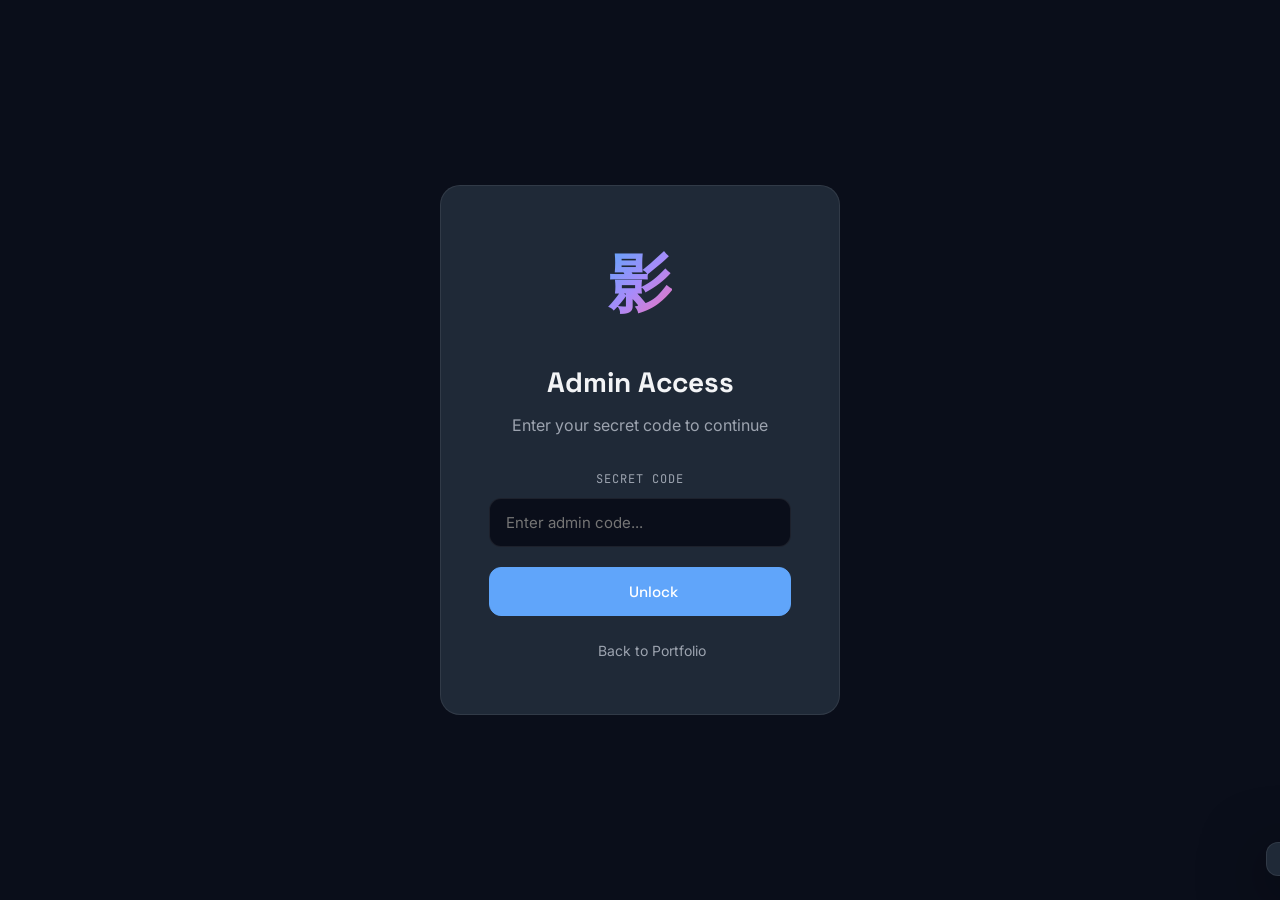
==== admin.html @ 0fdf781c "admin pages" ====
<!DOCTYPE html>
<html lang="id" data-theme="dark">
<head>
  <meta charset="UTF-8" />
  <meta name="viewport" content="width=device-width, initial-scale=1.0" />
  <title>Admin Panel — Shadow Protocol</title>

  <!-- Fonts -->
  <link rel="preconnect" href="https://fonts.googleapis.com" />
  <link rel="preconnect" href="https://fonts.gstatic.com" crossorigin />
  <link href="https://fonts.googleapis.com/css2?family=Space+Grotesk:wght@300;400;500;600;700&family=Inter:wght@300;400;500;600&family=JetBrains+Mono:wght@400;500&display=swap" rel="stylesheet" />

  <!-- Icons -->
  <script src="https://unpkg.com/lucide@latest/dist/umd/lucide.js" defer></script>

  <!-- Quill.js - WYSIWYG Editor -->
  <link href="https://cdn.jsdelivr.net/npm/quill@2.0.2/dist/quill.snow.css" rel="stylesheet" />
  <script src="https://cdn.jsdelivr.net/npm/quill@2.0.2/dist/quill.js"></script>

  <!-- Styles -->
  <link rel="stylesheet" href="css/main.css" />
  <link rel="stylesheet" href="css/admin.css" />
</head>
<body>

  <!-- ========== LOGIN SCREEN ========== -->
  <div id="login-screen" class="login-screen">
    <div class="login-card">
      <div class="login-logo">
        <span class="kanji">影</span>
      </div>
      <h1>Admin Access</h1>
      <p>Enter your secret code to continue</p>
      <div id="login-alert" class="login-alert" style="display:none;"></div>
      <form id="login-form">
        <div class="form-group">
          <label for="admin-code">Secret Code</label>
          <input type="password" id="admin-code" placeholder="Enter admin code..." required />
        </div>
        <button type="submit" class="btn btn-primary btn-block" id="login-btn">
          <i data-lucide="lock" class="lucide icon-sm"></i>
          <span>Unlock</span>
        </button>
      </form>
      <a href="index.html" class="back-link">
        <i data-lucide="arrow-left" class="lucide icon-sm"></i>
        Back to Portfolio
      </a>
    </div>
  </div>

  <!-- ========== ADMIN DASHBOARD ========== -->
  <div id="admin-dashboard" class="admin-dashboard" style="display:none;">
    <!-- Header -->
    <header class="admin-header">
      <div class="admin-header-inner">
        <div class="admin-brand">
          <span class="kanji">影</span>
          <span>Admin Panel</span>
        </div>
        <div class="admin-header-actions">
          <a href="index.html" class="btn btn-outline btn-sm">
            <i data-lucide="home" class="lucide icon-sm"></i>
            View Site
          </a>
          <button id="logout-btn" class="btn btn-outline btn-sm">
            <i data-lucide="log-out" class="lucide icon-sm"></i>
            Logout
          </button>
        </div>
      </div>
    </header>

    <!-- Main Content -->
    <main class="admin-main">
      <!-- Tabs -->
      <div class="admin-tabs">
        <button class="admin-tab active" data-tab="artikel">
          <i data-lucide="file-text" class="lucide icon-sm"></i>
          Artikel
        </button>
        <button class="admin-tab" data-tab="proyek">
          <i data-lucide="briefcase" class="lucide icon-sm"></i>
          Proyek
        </button>
      </div>

      <!-- Toolbar -->
      <div class="admin-toolbar">
        <div class="toolbar-left">
          <h2 id="toolbar-title">Artikel</h2>
          <span class="item-count" id="item-count">0 items</span>
        </div>
        <div class="toolbar-right">
          <select id="sort-select" class="sort-select">
            <option value="date-desc">Newest First</option>
            <option value="date-asc">Oldest First</option>
            <option value="title-asc">Title A-Z</option>
            <option value="title-desc">Title Z-A</option>
            <option value="views-desc">Most Viewed</option>
          </select>
          <button id="add-new-btn" class="btn btn-primary btn-sm">
            <i data-lucide="plus" class="lucide icon-sm"></i>
            Add New
          </button>
        </div>
      </div>

      <!-- Content List -->
      <div id="content-list" class="content-list">
        <div class="loading-state">
          <div class="spinner"></div>
          <p>Loading content...</p>
        </div>
      </div>
    </main>
  </div>

  <!-- ========== EDITOR MODAL ========== -->
  <div id="editor-modal" class="modal">
    <div class="modal-backdrop"></div>
    <div class="modal-dialog modal-dialog-lg">
      <button class="modal-close" id="editor-close">
        <i data-lucide="x" class="lucide"></i>
      </button>
      <h2 id="editor-title">Add New Artikel</h2>
      
      <form id="editor-form">
        <input type="hidden" id="editor-id" value="" />
        
        <div class="form-row">
          <div class="form-group flex-2">
            <label for="editor-judul">Title *</label>
            <input type="text" id="editor-judul" placeholder="Enter title..." required />
          </div>
          <div class="form-group flex-1">
            <label for="editor-kategori">Category *</label>
            <select id="editor-kategori" required>
              <option value="">Select category...</option>
              <option value="Tech">Tech</option>
              <option value="Design">Design</option>
              <option value="Photography">Photography</option>
              <option value="Tutorial">Tutorial</option>
              <option value="Other">Other</option>
            </select>
          </div>
        </div>

        <div class="form-row" id="editor-date-row">
          <div class="form-group flex-1">
            <label for="editor-tanggal">Date *</label>
            <input type="date" id="editor-tanggal" required />
          </div>
          <div class="form-group flex-1">
            <label for="editor-views">Views</label>
            <input type="number" id="editor-views" value="0" min="0" />
          </div>
        </div>

        <div class="form-row" id="editor-tech-row" style="display:none;">
          <div class="form-group flex-2">
            <label for="editor-tech">Tech Stack</label>
            <input type="text" id="editor-tech" placeholder="React, Node.js, MongoDB..." />
          </div>
        </div>

        <div class="form-row" id="editor-links-row" style="display:none;">
          <div class="form-group flex-1">
            <label for="editor-link-live">Live URL</label>
            <input type="url" id="editor-link-live" placeholder="https://example.com" />
          </div>
          <div class="form-group flex-1">
            <label for="editor-link-github">GitHub URL</label>
            <input type="url" id="editor-link-github" placeholder="https://github.com/..." />
          </div>
        </div>

        <div class="form-group">
          <label for="editor-thumbnail">Thumbnail URL</label>
          <input type="url" id="editor-thumbnail" placeholder="https://example.com/image.jpg" />
          <div class="thumbnail-preview" id="thumbnail-preview" style="display:none;">
            <img id="preview-img" src="" alt="Preview" />
          </div>
        </div>

                <div class="form-group">
          <label>Content *</label>
          <div class="editor-mode-toggle">
            <button type="button" id="mode-visual" class="mode-btn active">
              <i data-lucide="pen-tool" class="lucide icon-sm"></i> Visual
            </button>
            <button type="button" id="mode-html" class="mode-btn">
              <i data-lucide="code" class="lucide icon-sm"></i> HTML Source
            </button>
          </div>
          <div id="editor-content" class="quill-editor"></div>
          <textarea id="editor-html-source" class="html-source" style="display:none;"
            placeholder="Paste raw HTML di sini... Contoh:&#10;<h2>Judul Section</h2>&#10;<p>Isi konten...</p>"></textarea>
          <p class="editor-hint">
            <i data-lucide="info" class="lucide icon-sm"></i>
            Gunakan mode <strong>HTML Source</strong> untuk paste kode HTML mentah. Gunakan heading H2/H3 untuk membuat section accordion.
          </p>
        </div>

        <div class="editor-actions">
          <button type="button" class="btn btn-outline" id="editor-cancel">Cancel</button>
          <button type="submit" class="btn btn-primary" id="editor-save">
            <i data-lucide="save" class="lucide icon-sm"></i>
            Save
          </button>
        </div>
      </form>
    </div>
  </div>

  <!-- ========== DELETE CONFIRM MODAL ========== -->
  <div id="delete-modal" class="modal">
    <div class="modal-backdrop"></div>
    <div class="modal-dialog modal-dialog-sm">
      <h2>Delete Item?</h2>
      <p id="delete-message">Are you sure you want to delete this item? This action cannot be undone.</p>
      <div class="editor-actions">
        <button class="btn btn-outline" id="delete-cancel">Cancel</button>
        <button class="btn btn-danger" id="delete-confirm">
          <i data-lucide="trash-2" class="lucide icon-sm"></i>
          Delete
        </button>
      </div>
    </div>
  </div>

  <!-- Toast Notification -->
  <div id="toast" class="toast"></div>

  <!-- Admin Script -->
  <script src="js/admin.js"></script>
</body>
</html>
---- css/main.css ----
/* ============================================================
   SHADOW.PROTOCOL — Main Styles
   Author: Ilyas
   ============================================================ */

/* ---------- VARIABLES ---------- */
:root {
  /* Dark Theme (default) */
  --bg-primary: #0a0e1a;
  --bg-secondary: #111827;
  --bg-tertiary: #1a1f2e;
  --surface: #1f2937;
  --surface-hover: #273142;
  --border: rgba(255, 255, 255, 0.08);
  --border-strong: rgba(255, 255, 255, 0.16);
  
  --text-primary: #f3f4f6;
  --text-secondary: #9ca3af;
  --text-muted: #6b7280;
  
  --accent: #60a5fa;
  --accent-hover: #3b82f6;
  --accent-hot: #f472b6;
  --accent-gradient: linear-gradient(135deg, #60a5fa 0%, #a78bfa 50%, #f472b6 100%);
  
  --success: #10b981;
  --error: #ef4444;
  --warning: #f59e0b;
  
  --radius-sm: 6px;
  --radius: 12px;
  --radius-lg: 20px;
  --radius-xl: 32px;
  
  --shadow-sm: 0 1px 2px rgba(0, 0, 0, 0.3);
  --shadow: 0 4px 24px rgba(0, 0, 0, 0.4);
  --shadow-lg: 0 16px 64px rgba(0, 0, 0, 0.6);
  --shadow-glow: 0 0 40px rgba(96, 165, 250, 0.15);
  
  --transition: 0.3s cubic-bezier(0.4, 0, 0.2, 1);
  --transition-slow: 0.6s cubic-bezier(0.4, 0, 0.2, 1);
  
  --container: 1200px;
  --nav-height: 72px;
  
  --font-display: 'Space Grotesk', system-ui, sans-serif;
  --font-body: 'Inter', system-ui, sans-serif;
  --font-mono: 'JetBrains Mono', monospace;
  --font-kanji: 'Noto Serif JP', serif;
}

[data-theme="light"] {
  --bg-primary: #fafafa;
  --bg-secondary: #f5f5f7;
  --bg-tertiary: #ffffff;
  --surface: #ffffff;
  --surface-hover: #f3f4f6;
  --border: rgba(0, 0, 0, 0.08);
  --border-strong: rgba(0, 0, 0, 0.16);
  
  --text-primary: #0a0e1a;
  --text-secondary: #4b5563;
  --text-muted: #9ca3af;
  
  --accent: #2563eb;
  --accent-hover: #1d4ed8;
  --accent-hot: #db2777;
  
  --shadow: 0 4px 24px rgba(0, 0, 0, 0.08);
  --shadow-lg: 0 16px 64px rgba(0, 0, 0, 0.12);
  --shadow-glow: 0 0 40px rgba(37, 99, 235, 0.1);
}

/* ---------- RESET ---------- */
*, *::before, *::after {
  box-sizing: border-box;
  margin: 0;
  padding: 0;
}

html {
  scroll-behavior: smooth;
  scroll-padding-top: var(--nav-height);
  font-size: 16px;
}

body {
  font-family: var(--font-body);
  background: var(--bg-primary);
  color: var(--text-primary);
  line-height: 1.6;
  overflow-x: hidden;
  transition: background var(--transition), color var(--transition);
  min-height: 100vh;
}

body.loading {
  overflow: hidden;
  height: 100vh;
}

img, svg { display: block; max-width: 100%; height: auto; }
a { color: inherit; text-decoration: none; transition: var(--transition); }
button { font-family: inherit; cursor: pointer; border: none; background: none; color: inherit; }
input, textarea { font-family: inherit; font-size: inherit; }

.kanji {
  font-family: var(--font-kanji);
  font-weight: 700;
}

.accent { color: var(--accent); }
.gradient-text {
  background: var(--accent-gradient);
  -webkit-background-clip: text;
  background-clip: text;
  -webkit-text-fill-color: transparent;
  color: transparent;
}

.lucide {
  width: 20px;
  height: 20px;
  stroke-width: 2;
}
.icon-sm { width: 16px; height: 16px; }
.icon-lg { width: 24px; height: 24px; }

.container {
  max-width: var(--container);
  margin: 0 auto;
  padding: 0 24px;
}

/* ---------- LOADER ---------- */
.loader {
  position: fixed;
  inset: 0;
  background: var(--bg-primary);
  z-index: 9999;
  display: flex;
  align-items: center;
  justify-content: center;
  transition: opacity 0.8s ease, visibility 0.8s ease;
}

.loader.fade-out {
  opacity: 0;
  visibility: hidden;
}

.loader-inner {
  text-align: center;
  max-width: 400px;
  padding: 20px;
}

.loader-kanji {
  font-family: var(--font-kanji);
  font-size: clamp(80px, 15vw, 160px);
  font-weight: 700;
  background: var(--accent-gradient);
  -webkit-background-clip: text;
  background-clip: text;
  -webkit-text-fill-color: transparent;
  line-height: 1;
  margin-bottom: 40px;
  animation: pulse-kanji 2s ease-in-out infinite;
}

.loader-terminal {
  font-family: var(--font-mono);
  font-size: 13px;
  color: var(--text-secondary);
  text-align: left;
  margin-bottom: 30px;
  min-height: 60px;
}

.terminal-line {
  margin-bottom: 6px;
  opacity: 0;
  transition: opacity 0.3s ease;
}

.terminal-line.visible { opacity: 1; }
.terminal-line::before {
  content: '';
  display: inline-block;
  width: 8px;
  height: 8px;
  background: var(--accent);
  border-radius: 50%;
  margin-right: 10px;
  animation: blink 1s ease-in-out infinite;
}

.loader-bar {
  width: 100%;
  height: 2px;
  background: var(--border);
  border-radius: 2px;
  overflow: hidden;
  margin-bottom: 12px;
}

.loader-bar-fill {
  height: 100%;
  background: var(--accent-gradient);
  width: 0%;
  transition: width 0.3s ease;
}

.loader-percent {
  font-family: var(--font-mono);
  font-size: 14px;
  color: var(--text-muted);
}

/* ---------- NAVIGATION ---------- */
.nav {
  position: fixed;
  top: 0; left: 0; right: 0;
  height: var(--nav-height);
  z-index: 100;
  transition: var(--transition);
  background: rgba(10, 14, 26, 0.6);
  backdrop-filter: blur(16px);
  -webkit-backdrop-filter: blur(16px);
  border-bottom: 1px solid transparent;
}

[data-theme="light"] .nav {
  background: rgba(250, 250, 250, 0.7);
}

.nav.scrolled {
  border-bottom-color: var(--border);
  box-shadow: var(--shadow-sm);
}

.nav-inner {
  max-width: var(--container);
  margin: 0 auto;
  padding: 0 24px;
  height: 100%;
  display: flex;
  align-items: center;
  justify-content: space-between;
  gap: 24px;
}

.nav-logo {
  display: flex;
  align-items: center;
  gap: 12px;
  font-weight: 600;
  font-size: 16px;
}

.nav-logo .kanji {
  font-size: 24px;
  background: var(--accent-gradient);
  -webkit-background-clip: text;
  background-clip: text;
  -webkit-text-fill-color: transparent;
}

.nav-links {
  display: flex;
  gap: 8px;
}

.nav-links a {
  padding: 8px 14px;
  font-size: 14px;
  color: var(--text-secondary);
  border-radius: var(--radius-sm);
  font-weight: 500;
  position: relative;
}

.nav-links a:hover {
  color: var(--text-primary);
  background: var(--surface);
}

.nav-links a.active {
  color: var(--accent);
}

.nav-controls {
  display: flex;
  gap: 8px;
}

.icon-btn {
  width: 40px;
  height: 40px;
  border-radius: 50%;
  display: flex;
  align-items: center;
  justify-content: center;
  background: var(--surface);
  border: 1px solid var(--border);
  transition: var(--transition);
  color: var(--text-secondary);
}

.icon-btn:hover {
  background: var(--surface-hover);
  color: var(--text-primary);
  border-color: var(--border-strong);
  transform: translateY(-1px);
}

.icon-btn.active {
  background: var(--accent);
  color: white;
  border-color: var(--accent);
}

/* ---------- CHAPTER MARKER ---------- */
.chapter-marker {
  position: fixed;
  right: 32px;
  top: 50%;
  transform: translateY(-50%);
  z-index: 50;
  display: flex;
  flex-direction: column;
  align-items: center;
  gap: 12px;
  opacity: 0;
  transition: opacity var(--transition-slow);
}

.chapter-marker.visible { opacity: 1; }

.chapter-kanji {
  font-family: var(--font-kanji);
  font-size: 32px;
  font-weight: 700;
  background: var(--accent-gradient);
  -webkit-background-clip: text;
  background-clip: text;
  -webkit-text-fill-color: transparent;
  transition: var(--transition-slow);
}

.chapter-line {
  width: 1px;
  height: 60px;
  background: linear-gradient(180deg, var(--accent) 0%, transparent 100%);
}

.chapter-label {
  font-family: var(--font-mono);
  font-size: 10px;
  letter-spacing: 2px;
  color: var(--text-muted);
  writing-mode: vertical-rl;
  transform: rotate(180deg);
}

/* ---------- HERO ---------- */
.hero {
  min-height: 100vh;
  display: flex;
  flex-direction: column;
  justify-content: center;
  position: relative;
  padding: calc(var(--nav-height) + 40px) 0 40px;
}

.hero-inner {
  position: relative;
  z-index: 2;
}

.hero-badge {
  display: inline-flex;
  align-items: center;
  gap: 8px;
  padding: 8px 16px;
  background: var(--surface);
  border: 1px solid var(--border);
  border-radius: 100px;
  font-family: var(--font-mono);
  font-size: 12px;
  color: var(--accent);
  margin-bottom: 32px;
  animation: fade-up 0.8s ease-out 0.2s both;
}

.hero-title {
  font-family: var(--font-display);
  font-size: clamp(48px, 8vw, 96px);
  font-weight: 700;
  line-height: 1.05;
  letter-spacing: -0.03em;
  margin-bottom: 24px;
}

.hero-line {
  display: block;
  animation: fade-up 0.8s ease-out both;
}

.hero-line:nth-child(1) { animation-delay: 0.3s; }
.hero-line:nth-child(2) { animation-delay: 0.5s; }

.hero-subtitle {
  font-family: var(--font-mono);
  font-size: clamp(18px, 2vw, 24px);
  color: var(--text-secondary);
  margin-bottom: 24px;
  min-height: 1.5em;
  animation: fade-up 0.8s ease-out 0.7s both;
}

.cursor {
  display: inline-block;
  width: 2px;
  background: var(--accent);
  margin-left: 2px;
  animation: cursor-blink 1s step-end infinite;
}

.hero-description {
  font-size: clamp(16px, 1.5vw, 18px);
  color: var(--text-secondary);
  max-width: 600px;
  margin-bottom: 40px;
  line-height: 1.7;
  animation: fade-up 0.8s ease-out 0.9s both;
}

.hero-description strong {
  color: var(--text-primary);
  font-weight: 600;
}

.hero-cta {
  display: flex;
  gap: 16px;
  flex-wrap: wrap;
  margin-bottom: 56px;
  animation: fade-up 0.8s ease-out 1.1s both;
}

.hero-meta {
  display: grid;
  grid-template-columns: repeat(3, auto);
  gap: 48px;
  margin-bottom: 48px;
  padding: 32px 0;
  border-top: 1px solid var(--border);
  border-bottom: 1px solid var(--border);
  max-width: 600px;
  animation: fade-up 0.8s ease-out 1.3s both;
}

.meta-value {
  font-family: var(--font-display);
  font-size: 32px;
  font-weight: 700;
  background: var(--accent-gradient);
  -webkit-background-clip: text;
  background-clip: text;
  -webkit-text-fill-color: transparent;
  line-height: 1;
  margin-bottom: 8px;
}

.meta-label {
  font-size: 12px;
  color: var(--text-muted);
  text-transform: uppercase;
  letter-spacing: 2px;
}

.social-links {
  display: flex;
  gap: 12px;
  animation: fade-up 0.8s ease-out 1.5s both;
}

.social-link {
  width: 44px;
  height: 44px;
  display: flex;
  align-items: center;
  justify-content: center;
  border-radius: 50%;
  background: var(--surface);
  border: 1px solid var(--border);
  color: var(--text-secondary);
  transition: var(--transition);
}

.social-link:hover {
  background: var(--accent);
  color: white;
  border-color: var(--accent);
  transform: translateY(-3px);
  box-shadow: var(--shadow-glow);
}

.scroll-indicator {
  position: absolute;
  bottom: 24px;
  left: 50%;
  transform: translateX(-50%);
  display: flex;
  flex-direction: column;
  align-items: center;
  gap: 8px;
  color: var(--text-muted);
  font-family: var(--font-mono);
  font-size: 11px;
  letter-spacing: 2px;
  animation: fade-up 1s ease-out 2s both;
}

.scroll-indicator .lucide {
  animation: bounce 2s ease-in-out infinite;
}

/* ---------- SECTIONS ---------- */
.section {
  padding: 120px 0;
  position: relative;
}

.section-chapter {
  background: var(--bg-secondary);
  border-top: 1px solid var(--border);
  border-bottom: 1px solid var(--border);
}

.section-header {
  margin-bottom: 64px;
  max-width: 720px;
}

.section-tag {
  display: inline-block;
  font-family: var(--font-mono);
  font-size: 12px;
  color: var(--accent);
  letter-spacing: 3px;
  margin-bottom: 16px;
  padding: 4px 12px;
  border: 1px solid var(--border-strong);
  border-radius: 4px;
  background: var(--surface);
}

.section-title {
  font-family: var(--font-display);
  font-size: clamp(36px, 5vw, 56px);
  font-weight: 700;
  letter-spacing: -0.02em;
  line-height: 1.1;
  margin-bottom: 16px;
}

.section-subtitle {
  font-size: 17px;
  color: var(--text-secondary);
  line-height: 1.6;
}

/* ---------- ABOUT ---------- */
.about-grid {
  display: grid;
  grid-template-columns: repeat(auto-fit, minmax(280px, 1fr));
  gap: 24px;
  margin-bottom: 48px;
}

.about-card {
  padding: 32px;
  background: var(--surface);
  border: 1px solid var(--border);
  border-radius: var(--radius-lg);
  transition: var(--transition);
  position: relative;
  overflow: hidden;
}

.about-card::before {
  content: '';
  position: absolute;
  top: 0; left: 0;
  width: 100%; height: 2px;
  background: var(--accent-gradient);
  transform: scaleX(0);
  transform-origin: left;
  transition: transform var(--transition);
}

.about-card:hover {
  transform: translateY(-4px);
  border-color: var(--border-strong);
  box-shadow: var(--shadow-lg);
}

.about-card:hover::before {
  transform: scaleX(1);
}

.about-card-icon {
  width: 56px;
  height: 56px;
  border-radius: var(--radius);
  background: var(--accent-gradient);
  display: flex;
  align-items: center;
  justify-content: center;
  margin-bottom: 20px;
  color: white;
}

.about-card-icon .lucide { width: 24px; height: 24px; }

.about-card h3 {
  font-family: var(--font-display);
  font-size: 20px;
  margin-bottom: 12px;
}

.about-card p {
  color: var(--text-secondary);
  font-size: 15px;
  line-height: 1.6;
}

.about-quote {
  padding: 32px;
  background: var(--surface);
  border-left: 3px solid var(--accent);
  border-radius: var(--radius);
  display: flex;
  gap: 20px;
  align-items: flex-start;
}

.about-quote .lucide {
  width: 32px; height: 32px;
  color: var(--accent);
  flex-shrink: 0;
}

.about-quote p {
  font-size: 17px;
  line-height: 1.7;
  color: var(--text-primary);
  font-style: italic;
}

/* ---------- SKILLS ---------- */
.skills-grid {
  display: grid;
  grid-template-columns: repeat(auto-fit, minmax(260px, 1fr));
  gap: 20px;
}

.skill-card {
  padding: 28px;
  background: var(--surface);
  border: 1px solid var(--border);
  border-radius: var(--radius-lg);
  transition: var(--transition);
}

.skill-card:hover {
  transform: translateY(-4px);
  border-color: var(--accent);
  box-shadow: var(--shadow);
}

.skill-header {
  display: flex;
  align-items: center;
  gap: 12px;
  margin-bottom: 8px;
}

.skill-header .lucide {
  color: var(--accent);
  width: 22px; height: 22px;
}

.skill-header h3 {
  font-family: var(--font-display);
  font-size: 18px;
}

.skill-desc {
  font-size: 13px;
  color: var(--text-muted);
  margin-bottom: 16px;
}

.skill-tags {
  display: flex;
  flex-wrap: wrap;
  gap: 8px;
}

.skill-tag {
  padding: 6px 12px;
  background: var(--bg-tertiary);
  border: 1px solid var(--border);
  border-radius: 100px;
  font-family: var(--font-mono);
  font-size: 12px;
  color: var(--text-secondary);
  transition: var(--transition);
}

.skill-tag:hover {
  background: var(--accent);
  color: white;
  border-color: var(--accent);
  transform: translateY(-2px);
}

/* ---------- TIMELINE ---------- */
.timeline {
  position: relative;
  padding-left: 32px;
}

.timeline::before {
  content: '';
  position: absolute;
  left: 8px;
  top: 8px;
  bottom: 8px;
  width: 1px;
  background: linear-gradient(180deg, var(--accent), transparent);
}

.timeline-item {
  position: relative;
  padding-bottom: 32px;
}

.timeline-item:last-child { padding-bottom: 0; }

.timeline-marker {
  position: absolute;
  left: -28px;
  top: 8px;
  width: 12px;
  height: 12px;
  border-radius: 50%;
  background: var(--bg-primary);
  border: 2px solid var(--accent);
  box-shadow: 0 0 0 4px var(--bg-primary);
}

.timeline-year {
  font-family: var(--font-mono);
  font-size: 12px;
  color: var(--accent);
  letter-spacing: 1px;
}

.timeline-content h4 {
  font-family: var(--font-display);
  font-size: 18px;
  margin: 4px 0 4px;
}

.timeline-role {
  font-size: 14px;
  color: var(--text-secondary);
  margin-bottom: 8px;
}

.timeline-content p:last-child {
  font-size: 14px;
  color: var(--text-muted);
  line-height: 1.6;
}

/* ---------- CARDS GRID (Projects, Articles, Works) ---------- */
.cards-grid {
  display: grid;
  grid-template-columns: repeat(auto-fill, minmax(320px, 1fr));
  gap: 24px;
}

.card {
  background: var(--surface);
  border: 1px solid var(--border);
  border-radius: var(--radius-lg);
  overflow: hidden;
  cursor: pointer;
  transition: var(--transition);
  display: flex;
  flex-direction: column;
}

.card:hover {
  transform: translateY(-6px);
  border-color: var(--accent);
  box-shadow: var(--shadow-lg);
}

.card-image {
  aspect-ratio: 16 / 10;
  background: var(--bg-tertiary);
  overflow: hidden;
  position: relative;
}

.card-image img {
  width: 100%;
  height: 100%;
  object-fit: cover;
  transition: transform var(--transition-slow);
}

.card:hover .card-image img {
  transform: scale(1.05);
}

.card-body {
  padding: 24px;
  flex: 1;
  display: flex;
  flex-direction: column;
}

.card-category {
  display: inline-block;
  font-family: var(--font-mono);
  font-size: 11px;
  color: var(--accent);
  letter-spacing: 1.5px;
  margin-bottom: 8px;
  text-transform: uppercase;
}

.card-title {
  font-family: var(--font-display);
  font-size: 18px;
  font-weight: 600;
  margin-bottom: 8px;
  line-height: 1.3;
}

.card-desc {
  font-size: 14px;
  color: var(--text-secondary);
  line-height: 1.6;
  margin-bottom: 16px;
  flex: 1;
}

.card-meta {
  display: flex;
  align-items: center;
  justify-content: space-between;
  padding-top: 16px;
  border-top: 1px solid var(--border);
  font-family: var(--font-mono);
  font-size: 12px;
  color: var(--text-muted);
}

.card-arrow {
  width: 24px; height: 24px;
  display: flex;
  align-items: center;
  justify-content: center;
  background: var(--bg-tertiary);
  border-radius: 50%;
  transition: var(--transition);
}

.card:hover .card-arrow {
  background: var(--accent);
  color: white;
  transform: translateX(4px);
}

/* ---------- KARYA TABS ---------- */
.karya-tabs {
  display: flex;
  gap: 8px;
  margin-bottom: 32px;
  flex-wrap: wrap;
}

.karya-tab {
  padding: 10px 20px;
  background: var(--surface);
  border: 1px solid var(--border);
  border-radius: 100px;
  font-size: 14px;
  font-weight: 500;
  color: var(--text-secondary);
  transition: var(--transition);
  display: inline-flex;
  align-items: center;
  gap: 8px;
}

.karya-tab:hover {
  color: var(--text-primary);
  border-color: var(--border-strong);
}

.karya-tab.active {
  background: var(--accent);
  color: white;
  border-color: var(--accent);
}

/* ---------- CONTACT ---------- */
.contact-wrapper {
  display: grid;
  grid-template-columns: 1fr 1.5fr;
  gap: 48px;
  align-items: start;
}

.contact-info {
  display: flex;
  flex-direction: column;
  gap: 24px;
}

.contact-item {
  display: flex;
  gap: 16px;
  align-items: flex-start;
}

.contact-icon {
  width: 48px;
  height: 48px;
  border-radius: var(--radius);
  background: var(--surface);
  border: 1px solid var(--border);
  display: flex;
  align-items: center;
  justify-content: center;
  color: var(--accent);
  flex-shrink: 0;
}

.contact-item h4 {
  font-family: var(--font-display);
  font-size: 15px;
  margin-bottom: 4px;
}

.contact-item p, .contact-item a {
  font-size: 14px;
  color: var(--text-secondary);
}

.contact-item a:hover { color: var(--accent); }

.status-dot {
  display: inline-block;
  width: 8px;
  height: 8px;
  border-radius: 50%;
  background: var(--success);
  margin-right: 8px;
  animation: pulse 2s ease-in-out infinite;
  vertical-align: middle;
}

.contact-form {
  padding: 32px;
  background: var(--surface);
  border: 1px solid var(--border);
  border-radius: var(--radius-lg);
}

.form-group {
  margin-bottom: 20px;
}

.form-group label {
  display: block;
  font-family: var(--font-mono);
  font-size: 12px;
  letter-spacing: 1px;
  color: var(--text-secondary);
  margin-bottom: 8px;
  text-transform: uppercase;
}

.form-group input,
.form-group textarea {
  width: 100%;
  padding: 14px 16px;
  background: var(--bg-primary);
  border: 1px solid var(--border);
  border-radius: var(--radius);
  color: var(--text-primary);
  font-size: 15px;
  transition: var(--transition);
  font-family: var(--font-body);
}

.form-group input:focus,
.form-group textarea:focus {
  outline: none;
  border-color: var(--accent);
  box-shadow: 0 0 0 3px rgba(96, 165, 250, 0.15);
}

.form-group textarea {
  resize: vertical;
  min-height: 120px;
}

.form-alert {
  padding: 12px 16px;
  border-radius: var(--radius);
  font-size: 14px;
  margin-bottom: 20px;
}

.form-alert.success {
  background: rgba(16, 185, 129, 0.1);
  color: var(--success);
  border: 1px solid rgba(16, 185, 129, 0.3);
}

.form-alert.error {
  background: rgba(239, 68, 68, 0.1);
  color: var(--error);
  border: 1px solid rgba(239, 68, 68, 0.3);
}

/* ---------- BUTTONS ---------- */
.btn {
  display: inline-flex;
  align-items: center;
  justify-content: center;
  gap: 10px;
  padding: 14px 28px;
  font-family: var(--font-display);
  font-weight: 500;
  font-size: 15px;
  border-radius: var(--radius);
  transition: var(--transition);
  cursor: pointer;
  border: 1px solid transparent;
  text-decoration: none;
  white-space: nowrap;
}

.btn-primary {
  background: var(--accent);
  color: white;
  border-color: var(--accent);
}

.btn-primary:hover {
  background: var(--accent-hover);
  transform: translateY(-2px);
  box-shadow: var(--shadow-glow);
}

.btn-outline {
  background: transparent;
  color: var(--text-primary);
  border-color: var(--border-strong);
}

.btn-outline:hover {
  background: var(--surface);
  border-color: var(--accent);
  color: var(--accent);
  transform: translateY(-2px);
}

.btn-block { width: 100%; }

.btn:disabled {
  opacity: 0.6;
  cursor: not-allowed;
  transform: none !important;
}

/* ---------- LOADING STATE ---------- */
.loading-state {
  grid-column: 1 / -1;
  display: flex;
  flex-direction: column;
  align-items: center;
  justify-content: center;
  padding: 60px;
  gap: 16px;
  color: var(--text-muted);
}

.spinner {
  width: 32px;
  height: 32px;
  border: 2px solid var(--border);
  border-top-color: var(--accent);
  border-radius: 50%;
  animation: spin 0.8s linear infinite;
}

/* ---------- MODAL ---------- */
.modal {
  position: fixed;
  inset: 0;
  z-index: 1000;
  display: flex;
  align-items: center;
  justify-content: center;
  padding: 20px;
  opacity: 0;
  visibility: hidden;
  transition: opacity var(--transition), visibility var(--transition);
}

.modal.active {
  opacity: 1;
  visibility: visible;
}

.modal-backdrop {
  position: absolute;
  inset: 0;
  background: rgba(0, 0, 0, 0.8);
  backdrop-filter: blur(8px);
  -webkit-backdrop-filter: blur(8px);
}

.modal-dialog {
  position: relative;
  max-width: 720px;
  width: 100%;
  max-height: 90vh;
  overflow-y: auto;
  background: var(--bg-secondary);
  border: 1px solid var(--border);
  border-radius: var(--radius-lg);
  padding: 40px;
  transform: scale(0.95);
  transition: transform var(--transition);
}

.modal.active .modal-dialog {
  transform: scale(1);
}

.modal-close {
  position: absolute;
  top: 16px;
  right: 16px;
  width: 40px;
  height: 40px;
  border-radius: 50%;
  background: var(--surface);
  border: 1px solid var(--border);
  display: flex;
  align-items: center;
  justify-content: center;
  z-index: 2;
  transition: var(--transition);
}

.modal-close:hover {
  background: var(--error);
  color: white;
  border-color: var(--error);
}

.modal-body h2 {
  font-family: var(--font-display);
  font-size: 28px;
  margin-bottom: 16px;
  padding-right: 40px;
}

.modal-body .badge {
  display: inline-block;
  font-family: var(--font-mono);
  font-size: 11px;
  padding: 4px 10px;
  background: var(--accent);
  color: white;
  border-radius: 100px;
  margin-bottom: 12px;
  letter-spacing: 1px;
  text-transform: uppercase;
}

.modal-image {
  aspect-ratio: 16 / 10;
  background: var(--bg-tertiary);
  border-radius: var(--radius);
  overflow: hidden;
  margin: 20px 0;
}

.modal-image img {
  width: 100%; height: 100%;
  object-fit: cover;
}

.modal-content {
  font-size: 15px;
  line-height: 1.7;
  color: var(--text-secondary);
}

.modal-content p { margin-bottom: 12px; }
.modal-content strong { color: var(--text-primary); }

.modal-content h3 {
  font-family: var(--font-display);
  font-size: 20px;
  margin: 20px 0 10px;
  color: var(--text-primary);
}

.modal-tags {
  display: flex;
  flex-wrap: wrap;
  gap: 8px;
  margin: 20px 0;
}

.modal-meta {
  display: flex;
  gap: 20px;
  font-family: var(--font-mono);
  font-size: 12px;
  color: var(--text-muted);
  padding: 16px 0;
  border-top: 1px solid var(--border);
  border-bottom: 1px solid var(--border);
  margin: 20px 0;
}

.modal-meta span {
  display: inline-flex;
  align-items: center;
  gap: 6px;
}

.modal-actions {
  display: flex;
  gap: 12px;
  margin-top: 24px;
}

/* ---------- FOOTER ---------- */
.footer {
  padding: 48px 0;
  border-top: 1px solid var(--border);
  background: var(--bg-secondary);
}

.footer-grid {
  display: flex;
  justify-content: space-between;
  align-items: center;
  gap: 24px;
  flex-wrap: wrap;
}

.footer-brand {
  display: flex;
  align-items: center;
  gap: 12px;
  font-weight: 600;
}

.footer-brand .kanji {
  font-size: 24px;
  background: var(--accent-gradient);
  -webkit-background-clip: text;
  background-clip: text;
  -webkit-text-fill-color: transparent;
}

.footer-tech {
  display: flex;
  gap: 12px;
  font-family: var(--font-mono);
  font-size: 12px;
  color: var(--text-muted);
  flex-wrap: wrap;
  align-items: center;
}

.footer-tech .tech {
  color: var(--accent);
}

.footer-copy {
  font-family: var(--font-mono);
  font-size: 12px;
  color: var(--text-muted);
}

.footer-copy code {
  color: var(--accent);
  background: var(--surface);
  padding: 2px 8px;
  border-radius: 4px;
}

/* ---------- THREE.JS BG ---------- */
.three-bg {
  position: fixed;
  inset: 0;
  z-index: -1;
  opacity: 0.5;
  pointer-events: none;
}

[data-theme="light"] .three-bg {
  opacity: 0.3;
}

/* ---------- RESPONSIVE ---------- */
/* ============================================================
   PAGINATION DOTS
   ============================================================ */

   .pagination-dots {
  display: flex;
  align-items: center;
  justify-content: center;
  gap: 16px;
  margin-top: 32px;
  min-height: 36px;
}

.pagination-dot {
  width: 8px;
  height: 8px;
  padding: 0;
  border-radius: 50%;
  background: var(--border-strong);
  transition: var(--transition);
}

.pagination-dot:hover { background: var(--accent); }

.pagination-dot.active {
  background: var(--accent);
  width: 24px;
  border-radius: 100px;
}
/* ---------- HAMBURGER + SIDE MENU ---------- */
.menu-toggle { display: none; }

.side-menu {
  position: fixed;
  inset: 0;
  z-index: 300;
  visibility: hidden;
  pointer-events: none;
}

.side-menu.active {
  visibility: visible;
  pointer-events: auto;
}

.side-menu-backdrop {
  position: absolute;
  inset: 0;
  background: rgba(0, 0, 0, 0.6);
  backdrop-filter: blur(4px);
  opacity: 0;
  transition: opacity var(--transition);
}

.side-menu.active .side-menu-backdrop { opacity: 1; }

.side-menu-panel {
  position: absolute;
  top: 0; right: 0; bottom: 0;
  width: min(300px, 85vw);
  background: var(--bg-secondary);
  border-left: 1px solid var(--border);
  transform: translateX(100%);
  transition: transform var(--transition-slow);
  display: flex;
  flex-direction: column;
  padding: 20px;
  box-shadow: var(--shadow-lg);
}

.side-menu.active .side-menu-panel { transform: translateX(0); }

.side-menu-header {
  display: flex;
  justify-content: space-between;
  align-items: center;
  margin-bottom: 24px;
}

.side-menu-header .kanji {
  font-size: 28px;
  background: var(--accent-gradient);
  -webkit-background-clip: text;
  background-clip: text;
  -webkit-text-fill-color: transparent;
}

.side-menu-links {
  display: flex;
  flex-direction: column;
  gap: 4px;
}

.side-menu-links a {
  padding: 14px 16px;
  border-radius: var(--radius);
  font-family: var(--font-display);
  font-size: 16px;
  color: var(--text-secondary);
}

.side-menu-links a:hover {
  background: var(--surface);
  color: var(--accent);
  transform: translateX(4px);
}

@media (max-width: 900px) {
  .nav-links { display: none !important; }
  .menu-toggle { display: flex; }
}

@media (max-width: 480px) {
  .nav-logo .brand { display: none; }
}

/* ---------- FIX KONTAK RESPONSIVE ---------- */
.contact-wrapper > * { min-width: 0; }

@media (max-width: 900px) {
  .contact-wrapper {
    grid-template-columns: 1fr;
    gap: 32px;
  }
  .contact-form { padding: 24px; }
  .contact-form input,
  .contact-form textarea { font-size: 16px; } /* cegah zoom iOS */
}

/* ---------- DESKTOP: 5 CARD + PANAH PAGINATION ---------- */
@media (min-width: 901px) {
  .cards-grid {
    grid-template-columns: repeat(auto-fill, minmax(200px, 1fr));
    gap: 16px;
  }
  .card-body { padding: 16px; }
  .card-title { font-size: 15px; }
  .card-desc {
    font-size: 12.5px;
    display: -webkit-box;
    line-clamp: 3;
    -webkit-line-clamp: 3;
    -webkit-box-orient: vertical;
    overflow: hidden;
  }
  .card-meta { font-size: 11px; }
  .card-meta-text {
    max-width: 65%;
    overflow: hidden;
    text-overflow: ellipsis;
    white-space: nowrap;
  }
  .card-image { aspect-ratio: 4 / 3; }
}

/* Panah pagination */
.pagination-arrow {
  width: 36px;
  height: 36px;
  border-radius: 50%;
  background: var(--surface);
  border: 1px solid var(--border);
  display: flex;
  align-items: center;
  justify-content: center;
  color: var(--text-secondary);
  transition: var(--transition);
  flex-shrink: 0;
}

.pagination-arrow:hover:not(:disabled) {
  background: var(--accent);
  color: #fff;
  border-color: var(--accent);
}

.pagination-arrow:disabled {
  opacity: 0.35;
  cursor: not-allowed;
}

.dots-wrap {
  display: flex;
  align-items: center;
  gap: 10px;
}

/* ---------- MUSIC PROMPT ---------- */
.music-prompt {
  position: fixed;
  bottom: 24px;
  right: 24px;
  z-index: 500;
  animation: slide-in-up 0.6s cubic-bezier(0.34, 1.56, 0.64, 1) both;
}

.music-prompt-card {
  padding: 24px;
  background: var(--surface);
  border: 1px solid var(--border);
  border-radius: var(--radius-lg);
  box-shadow: var(--shadow-lg);
  max-width: 280px;
  text-align: center;
}

.music-icon {
  width: 56px;
  height: 56px;
  margin: 0 auto 16px;
  background: var(--accent-gradient);
  border-radius: 50%;
  display: flex;
  align-items: center;
  justify-content: center;
  color: white;
  animation: pulse 2s ease-in-out infinite;
}

.music-icon .lucide {
  width: 24px;
  height: 24px;
}

.music-prompt-card h3 {
  font-family: var(--font-display);
  font-size: 18px;
  margin-bottom: 8px;
}

.music-prompt-card p {
  font-size: 13px;
  color: var(--text-secondary);
  margin-bottom: 20px;
  line-height: 1.5;
}

.music-prompt-actions {
  display: flex;
  gap: 10px;
  justify-content: center;
}

.btn-sm {
  padding: 10px 18px;
  font-size: 13px;
}

/* ---------- ACCORDION ---------- */
.accordion-content {
  line-height: 1.7;
}

.accordion-content h2,
.accordion-content h3,
.accordion-content h4 {
  font-family: var(--font-display);
  margin: 24px 0 12px;
  color: var(--text-primary);
}

.accordion-content h2 { font-size: 24px; }
.accordion-content h3 { font-size: 20px; }
.accordion-content h4 { font-size: 18px; }

.accordion-content p {
  margin-bottom: 16px;
  color: var(--text-secondary);
}

.accordion-content ul,
.accordion-content ol {
  margin: 16px 0;
  padding-left: 24px;
  color: var(--text-secondary);
}

.accordion-content li {
  margin-bottom: 8px;
}

.accordion-content pre {
  background: var(--bg-secondary);
  border: 1px solid var(--border);
  border-radius: var(--radius);
  padding: 16px;
  overflow-x: auto;
  margin: 16px 0;
  font-family: var(--font-mono);
  font-size: 13px;
  line-height: 1.5;
}

.accordion-content code {
  font-family: var(--font-mono);
  background: var(--surface);
  padding: 2px 6px;
  border-radius: 4px;
  font-size: 13px;
  color: var(--accent);
}

.accordion-content img {
  max-width: 100%;
  border-radius: var(--radius);
  margin: 16px 0;
}

.accordion-content a {
  color: var(--accent);
  text-decoration: underline;
}

.accordion-content a:hover {
  color: var(--accent-hover);
}

.accordion-content blockquote {
  border-left: 3px solid var(--accent);
  padding-left: 16px;
  margin: 16px 0;
  color: var(--text-secondary);
  font-style: italic;
}

/* Smooth transition untuk accordion */
.accordion-body {
  transition: max-height 0.4s cubic-bezier(0.4, 0, 0.2, 1);
  overflow: hidden;
}

.accordion-item.open .accordion-body {
  overflow: visible;
}

/* Mobile optimization */
@media (max-width: 600px) {
  .accordion-header {
    padding: 14px 16px;
  }
  
  .accordion-title {
    font-size: 14px;
  }
  
  .accordion-content-inner {
    padding: 16px;
  }
}

@keyframes slide-in-up {
  from {
    opacity: 0;
    transform: translateY(20px);
  }
  to {
    opacity: 1;
    transform: translateY(0);
  }
}

/* Auto-hide jika sudah di-enable sebelumnya */
.music-prompt.hidden {
  display: none !important;
}

/* ---------- ACCORDION ---------- */
.accordion-intro {
  margin-bottom: 24px;
  padding-bottom: 20px;
  border-bottom: 1px solid var(--border);
}

.accordion-item {
  border: 1px solid var(--border);
  border-radius: var(--radius);
  margin-bottom: 12px;
  overflow: hidden;
  transition: var(--transition);
}

.accordion-item:hover {
  border-color: var(--border-strong);
}

.accordion-item.open {
  border-color: var(--accent);
  box-shadow: 0 0 0 1px var(--accent);
}

.accordion-header {
  width: 100%;
  padding: 16px 20px;
  background: var(--surface);
  display: flex;
  align-items: center;
  justify-content: space-between;
  gap: 12px;
  cursor: pointer;
  transition: var(--transition);
  border: none;
  text-align: left;
}

.accordion-header:hover {
  background: var(--surface-hover);
}

.accordion-title {
  font-family: var(--font-display);
  font-weight: 600;
  font-size: 16px;
  color: var(--text-primary);
}

.accordion-icon {
  width: 20px;
  height: 20px;
  transition: transform var(--transition);
  flex-shrink: 0;
  color: var(--text-muted);
}

.accordion-item.open .accordion-icon {
  transform: rotate(180deg);
  color: var(--accent);
}

.accordion-body {
  max-height: 0;
  overflow: hidden;
  transition: max-height 0.4s cubic-bezier(0.4, 0, 0.2, 1);
}

.accordion-content-inner {
  padding: 20px;
  background: var(--bg-primary);
  border-top: 1px solid var(--border);
}

.accordion-content-inner p {
  margin-bottom: 12px;
  line-height: 1.7;
}

.accordion-content-inner p:last-child {
  margin-bottom: 0;
}

.accordion-content-inner ul,
.accordion-content-inner ol {
  margin: 12px 0;
  padding-left: 24px;
}

.accordion-content-inner li {
  margin-bottom: 8px;
  line-height: 1.6;
}

.accordion-content-inner pre {
  background: var(--bg-secondary);
  border: 1px solid var(--border);
  border-radius: var(--radius-sm);
  padding: 16px;
  overflow-x: auto;
  margin: 16px 0;
  font-family: var(--font-mono);
  font-size: 13px;
}

.accordion-content-inner code {
  font-family: var(--font-mono);
  background: var(--surface);
  padding: 2px 6px;
  border-radius: 4px;
  font-size: 13px;
}

/* Mobile optimization */
@media (max-width: 600px) {
  .accordion-header {
    padding: 14px 16px;
  }
  
  .accordion-title {
    font-size: 14px;
  }
  
  .accordion-content-inner {
    padding: 16px;
  }
}

@media (max-width: 600px) {
  .music-prompt {
    left: 16px;
    right: 16px;
    bottom: 16px;
  }
  .music-prompt-card {
    max-width: none;
  }
}

/* ---------- MOBILE: KARYA = JUDUL + KATEGORI ---------- */
@media (max-width: 600px) {
  .card-category {
    display: inline-block;
    font-size: 9px;
    letter-spacing: 1px;
    margin-bottom: 0;
  }
}

/* ---------- MOBILE: ACCORDION (About / Skills / Education) ---------- */
@media (max-width: 600px) {
  .about-card,
  .skill-card,
  .timeline-item {
    cursor: pointer;
  }

  .about-card,
  .skill-card,
  .timeline-content {
    position: relative;
  }

  /* Indikator chevron */
  .about-card::after,
  .skill-card::after,
  .timeline-content::after {
    content: '';
    position: absolute;
    top: 26px;
    right: 22px;
    width: 8px;
    height: 8px;
    border-right: 2px solid var(--accent);
    border-bottom: 2px solid var(--accent);
    transform: rotate(45deg);
    transition: transform var(--transition);
  }

  .about-card.expanded::after,
  .skill-card.expanded::after,
  .timeline-item.expanded .timeline-content::after {
    transform: rotate(-135deg);
    top: 30px;
  }

  /* Sembunyikan isi saat collapse */
  .about-card p,
  .skill-card .skill-desc,
  .skill-card .skill-tags,
  .timeline-item .timeline-role,
  .timeline-item .timeline-content > p:last-child {
    display: none;
  }

  /* Tampilkan isi saat expand */
  .about-card.expanded p,
  .skill-card.expanded .skill-desc,
  .skill-card.expanded .skill-tags,
  .timeline-item.expanded .timeline-role,
  .timeline-item.expanded .timeline-content > p:last-child {
    display: block;
    animation: fade-in 0.3s ease;
  }

  .skill-card.expanded .skill-tags {
    display: flex;
  }

  .about-card h3,
  .skill-card h3 {
    padding-right: 30px;
  }
 /* Grid jadi 1 kolom = list vertikal */
  .cards-grid {
    grid-template-columns: 1fr;
    gap: 12px;
  }

  /* Card jadi baris horizontal: [thumbnail] [konten] */
  .card {
    flex-direction: row;
    align-items: stretch;
    border-radius: var(--radius);
  }

  .card:hover { transform: translateY(-2px); }

  /* Thumbnail kiri (tinggi penuh) */
  .card-image {
    width: 108px;
    min-width: 108px;
    aspect-ratio: auto;
    align-self: stretch;
  }

  .card-image img {
    height: 100%;
    object-fit: cover;
  }

  /* Konten kanan */
  .card-body {
    padding: 12px 14px;
    min-width: 0;
  }

  .card-category {
    display: inline-block;
    font-size: 9px;
    letter-spacing: 1px;
    margin-bottom: 2px;
  }

  .card-title {
    font-size: 14px;
    display: -webkit-box;
    -webkit-line-clamp: 2;
    line-clamp: 2;
    -webkit-box-orient: vertical;
    overflow: hidden;
    margin-bottom: 4px;
  }

  /* Deskripsi disembunyikan biar ringkas */
  .card-desc { display: none; }

  /* Meta: sembunyikan teks, sisakan tombol panah */
  .card-meta {
    padding-top: 0;
    border-top: none;
    margin-top: auto;
    justify-content: flex-end;
  }

  .card-meta > span:first-child { display: none; }

  .card-arrow {
    width: 28px;
    height: 28px;
  }
}

/* Layar sangat kecil (≤380px): thumbnail lebih ramping */
@media (max-width: 380px) {
  .card-image {
    width: 88px;
    min-width: 88px;
  }
  .card-title { font-size: 13px; }
}
---- css/admin.css ----
/* ============================================================
   SHADOW.PROTOCOL — Admin Panel Styles
   ============================================================ */

/* ---------- LOGIN SCREEN ---------- */
.login-screen {
  min-height: 100vh;
  display: flex;
  align-items: center;
  justify-content: center;
  padding: 20px;
  background: var(--bg-primary);
}

.login-card {
  width: 100%;
  max-width: 400px;
  padding: 48px;
  background: var(--surface);
  border: 1px solid var(--border);
  border-radius: var(--radius-lg);
  text-align: center;
}

.login-logo {
  margin-bottom: 24px;
}

.login-logo .kanji {
  font-size: 64px;
  background: var(--accent-gradient);
  -webkit-background-clip: text;
  background-clip: text;
  -webkit-text-fill-color: transparent;
}

.login-card h1 {
  font-family: var(--font-display);
  font-size: 28px;
  margin-bottom: 8px;
}

.login-card > p {
  color: var(--text-secondary);
  margin-bottom: 32px;
}

.login-alert {
  padding: 12px 16px;
  border-radius: var(--radius);
  margin-bottom: 20px;
  font-size: 14px;
}

.login-alert.error {
  background: rgba(239, 68, 68, 0.1);
  color: var(--error);
  border: 1px solid rgba(239, 68, 68, 0.3);
}

.login-alert.success {
  background: rgba(16, 185, 129, 0.1);
  color: var(--success);
  border: 1px solid rgba(16, 185, 129, 0.3);
}

.back-link {
  display: inline-flex;
  align-items: center;
  gap: 8px;
  margin-top: 24px;
  color: var(--text-secondary);
  font-size: 14px;
  transition: var(--transition);
}

.back-link:hover {
  color: var(--accent);
}

/* ---------- ADMIN LAYOUT ---------- */
.admin-dashboard {
  min-height: 100vh;
  background: var(--bg-primary);
}

.admin-header {
  position: sticky;
  top: 0;
  z-index: 100;
  background: rgba(10, 14, 26, 0.8);
  backdrop-filter: blur(16px);
  border-bottom: 1px solid var(--border);
}

[data-theme="light"] .admin-header {
  background: rgba(250, 250, 250, 0.8);
}

.admin-header-inner {
  max-width: 1200px;
  margin: 0 auto;
  padding: 0 24px;
  height: 64px;
  display: flex;
  align-items: center;
  justify-content: space-between;
}

.admin-brand {
  display: flex;
  align-items: center;
  gap: 12px;
  font-weight: 600;
  font-size: 16px;
}

.admin-brand .kanji {
  font-size: 24px;
  background: var(--accent-gradient);
  -webkit-background-clip: text;
  background-clip: text;
  -webkit-text-fill-color: transparent;
}

.admin-header-actions {
  display: flex;
  gap: 12px;
}

/* ---------- MAIN CONTENT ---------- */
.admin-main {
  max-width: 1200px;
  margin: 0 auto;
  padding: 32px 24px;
}

/* ---------- TABS ---------- */
.admin-tabs {
  display: flex;
  gap: 8px;
  margin-bottom: 24px;
  border-bottom: 1px solid var(--border);
  padding-bottom: 16px;
}

.admin-tab {
  padding: 12px 20px;
  display: inline-flex;
  align-items: center;
  gap: 8px;
  background: transparent;
  border: 1px solid transparent;
  border-radius: var(--radius);
  color: var(--text-secondary);
  font-weight: 500;
  transition: var(--transition);
}

.admin-tab:hover {
  background: var(--surface);
  color: var(--text-primary);
}

.admin-tab.active {
  background: var(--accent);
  color: white;
  border-color: var(--accent);
}

/* ---------- TOOLBAR ---------- */
.admin-toolbar {
  display: flex;
  align-items: center;
  justify-content: space-between;
  margin-bottom: 24px;
  flex-wrap: wrap;
  gap: 16px;
}

.toolbar-left {
  display: flex;
  align-items: center;
  gap: 12px;
}

.toolbar-left h2 {
  font-family: var(--font-display);
  font-size: 24px;
}

.item-count {
  font-family: var(--font-mono);
  font-size: 12px;
  color: var(--text-muted);
  padding: 4px 12px;
  background: var(--surface);
  border-radius: 100px;
}

.toolbar-right {
  display: flex;
  gap: 12px;
  align-items: center;
}

.sort-select {
  padding: 10px 16px;
  background: var(--surface);
  border: 1px solid var(--border);
  border-radius: var(--radius);
  color: var(--text-primary);
  font-size: 14px;
  cursor: pointer;
  transition: var(--transition);
}

.sort-select:focus {
  outline: none;
  border-color: var(--accent);
}

/* ---------- EDITOR MODE TOGGLE ---------- */
.editor-mode-toggle {
  display: flex;
  gap: 8px;
  margin-bottom: 10px;
}

.mode-btn {
  display: inline-flex;
  align-items: center;
  gap: 6px;
  padding: 8px 16px;
  background: var(--surface);
  border: 1px solid var(--border);
  border-radius: var(--radius-sm);
  font-size: 13px;
  font-weight: 500;
  color: var(--text-secondary);
  transition: var(--transition);
}

.mode-btn:hover {
  color: var(--text-primary);
  border-color: var(--border-strong);
}

.mode-btn.active {
  background: var(--accent);
  color: white;
  border-color: var(--accent);
}

.html-source {
  width: 100%;
  min-height: 300px;
  font-family: var(--font-mono);
  font-size: 13px;
  line-height: 1.6;
  background: var(--bg-primary);
  color: var(--text-primary);
  border: 1px solid var(--border);
  border-radius: var(--radius);
  padding: 16px;
  resize: vertical;
  white-space: pre;
  overflow-x: auto;
}

.html-source:focus {
  outline: none;
  border-color: var(--accent);
  box-shadow: 0 0 0 3px rgba(96, 165, 250, 0.15);
}

/* ---------- CONTENT LIST ---------- */
.content-list {
  display: flex;
  flex-direction: column;
  gap: 12px;
}

.content-item {
  display: flex;
  align-items: center;
  gap: 16px;
  padding: 16px 20px;
  background: var(--surface);
  border: 1px solid var(--border);
  border-radius: var(--radius);
  transition: var(--transition);
}

.content-item:hover {
  border-color: var(--accent);
  transform: translateX(4px);
}

.content-item-thumb {
  width: 60px;
  height: 60px;
  border-radius: var(--radius-sm);
  overflow: hidden;
  flex-shrink: 0;
  background: var(--bg-tertiary);
}

.content-item-thumb img {
  width: 100%;
  height: 100%;
  object-fit: cover;
}

.content-item-info {
  flex: 1;
  min-width: 0;
}

.content-item-title {
  font-family: var(--font-display);
  font-weight: 600;
  font-size: 16px;
  margin-bottom: 4px;
  white-space: nowrap;
  overflow: hidden;
  text-overflow: ellipsis;
}

.content-item-meta {
  display: flex;
  gap: 16px;
  font-size: 12px;
  color: var(--text-muted);
  font-family: var(--font-mono);
}

.content-item-meta span {
  display: inline-flex;
  align-items: center;
  gap: 4px;
}

.content-item-actions {
  display: flex;
  gap: 8px;
}

.icon-btn-sm {
  width: 36px;
  height: 36px;
  border-radius: var(--radius-sm);
  display: flex;
  align-items: center;
  justify-content: center;
  background: var(--bg-tertiary);
  border: 1px solid var(--border);
  color: var(--text-secondary);
  transition: var(--transition);
}

.icon-btn-sm:hover {
  background: var(--accent);
  color: white;
  border-color: var(--accent);
}

.icon-btn-sm.danger:hover {
  background: var(--error);
  border-color: var(--error);
}

/* ---------- EDITOR MODAL ---------- */
.modal-dialog-lg {
  max-width: 900px;
  max-height: 95vh;
}

.modal-dialog-sm {
  max-width: 400px;
}

.form-row {
  display: flex;
  gap: 16px;
  margin-bottom: 20px;
}

.form-row .form-group {
  margin-bottom: 0;
}

.flex-1 { flex: 1; }
.flex-2 { flex: 2; }

.quill-editor {
  min-height: 300px;
  background: var(--bg-primary);
  border: 1px solid var(--border);
  border-radius: var(--radius);
}

.quill-editor .ql-toolbar {
  border-top-left-radius: var(--radius);
  border-top-right-radius: var(--radius);
  border-color: var(--border);
  background: var(--surface);
}

.quill-editor .ql-container {
  border-bottom-left-radius: var(--radius);
  border-bottom-right-radius: var(--radius);
  border-color: var(--border);
  font-family: var(--font-body);
}

.editor-hint {
  display: flex;
  align-items: center;
  gap: 8px;
  margin-top: 8px;
  font-size: 12px;
  color: var(--text-muted);
}

.thumbnail-preview {
  margin-top: 12px;
  border-radius: var(--radius);
  overflow: hidden;
  max-width: 300px;
}

.thumbnail-preview img {
  width: 100%;
  aspect-ratio: 16/10;
  object-fit: cover;
}

.editor-actions {
  display: flex;
  gap: 12px;
  justify-content: flex-end;
  margin-top: 24px;
  padding-top: 24px;
  border-top: 1px solid var(--border);
}

.btn-danger {
  background: var(--error);
  color: white;
  border-color: var(--error);
}

.btn-danger:hover {
  background: #dc2626;
  transform: translateY(-2px);
}

/* ---------- TOAST ---------- */
.toast {
  position: fixed;
  bottom: 24px;
  right: 24px;
  padding: 16px 24px;
  background: var(--surface);
  border: 1px solid var(--border);
  border-radius: var(--radius);
  box-shadow: var(--shadow-lg);
  display: flex;
  align-items: center;
  gap: 12px;
  transform: translateX(120%);
  transition: transform 0.4s cubic-bezier(0.34, 1.56, 0.64, 1);
  z-index: 1001;
}

.toast.show {
  transform: translateX(0);
}

.toast.success {
  border-color: var(--success);
}

.toast.error {
  border-color: var(--error);
}

/* ---------- RESPONSIVE ---------- */
@media (max-width: 768px) {
  .admin-toolbar {
    flex-direction: column;
    align-items: stretch;
  }
  
  .toolbar-right {
    justify-content: space-between;
  }
  
  .form-row {
    flex-direction: column;
  }
  
  .content-item {
    flex-wrap: wrap;
  }
  
  .content-item-actions {
    width: 100%;
    justify-content: flex-end;
    margin-top: 8px;
  }
  
  .modal-dialog-lg {
    padding: 24px;
  }
}
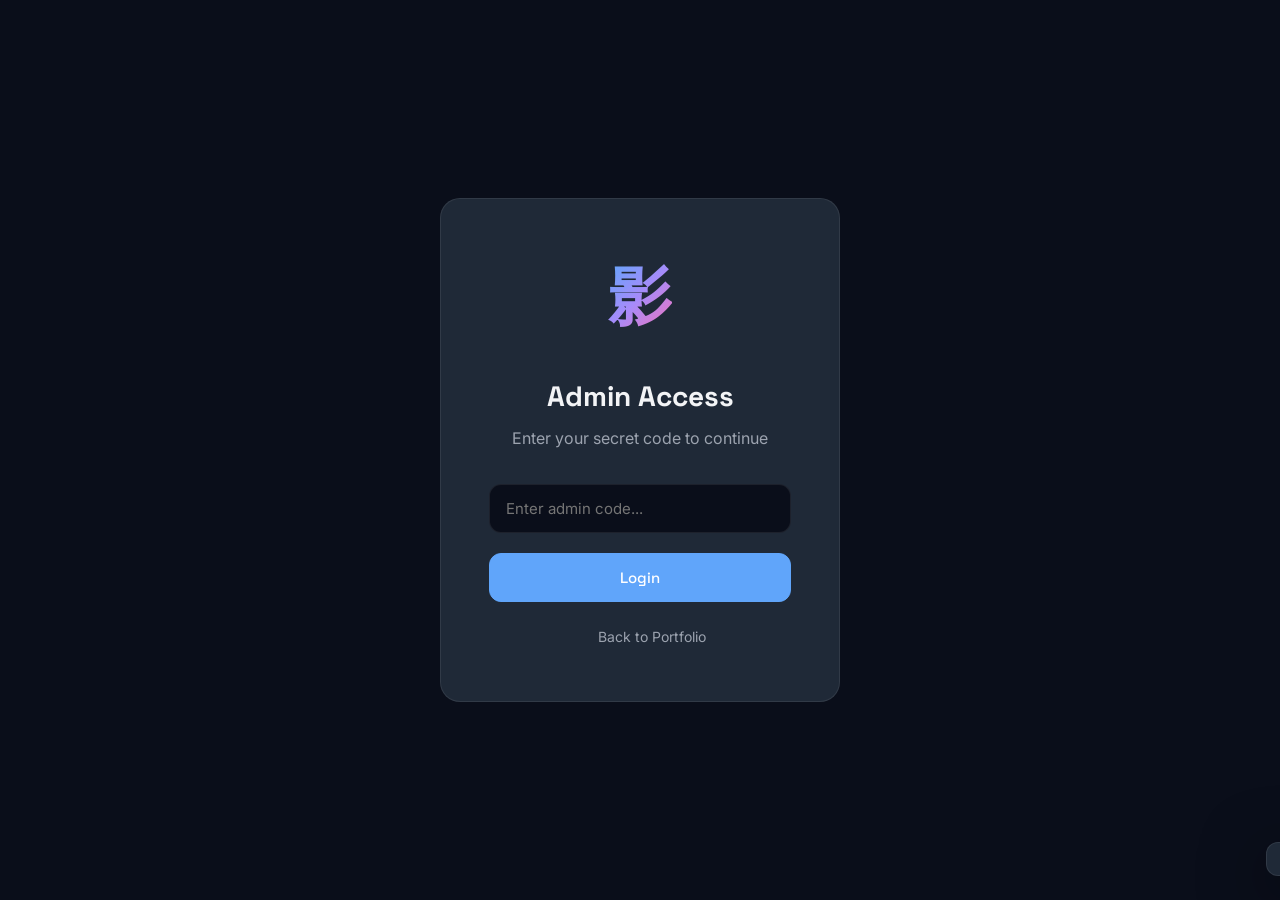
==== commit 8ac01682: "Update admin.html" ====
--- a/admin.html
+++ b/admin.html
@@ -34,13 +34,13 @@
       <div id="login-alert" class="login-alert" style="display:none;"></div>
       <form id="login-form">
         <div class="form-group">
-          <label for="admin-code">Secret Code</label>
-          <input type="password" id="admin-code" placeholder="Enter admin code..." required />
-        </div>
-        <button type="submit" class="btn btn-primary btn-block" id="login-btn">
-          <i data-lucide="lock" class="lucide icon-sm"></i>
-          <span>Unlock</span>
-        </button>
+          <!-- Tambahkan baris ini untuk menghilangkan peringatan -->
+          <input type="text" autocomplete="username" value="admin" style="display: none;">
+          
+          <!-- Ini adalah input password Anda yang sudah ada -->
+          <input type="password" id="admin-code" placeholder="Enter admin code..." required autocomplete="current-password">
+        </div>
+        <button type="submit" class="btn btn-primary btn-block" id="login-btn">Login</button>
       </form>
       <a href="index.html" class="back-link">
         <i data-lucide="arrow-left" class="lucide icon-sm"></i>
@@ -235,4 +235,4 @@
   <!-- Admin Script -->
   <script src="js/admin.js"></script>
 </body>
-</html>+</html>
